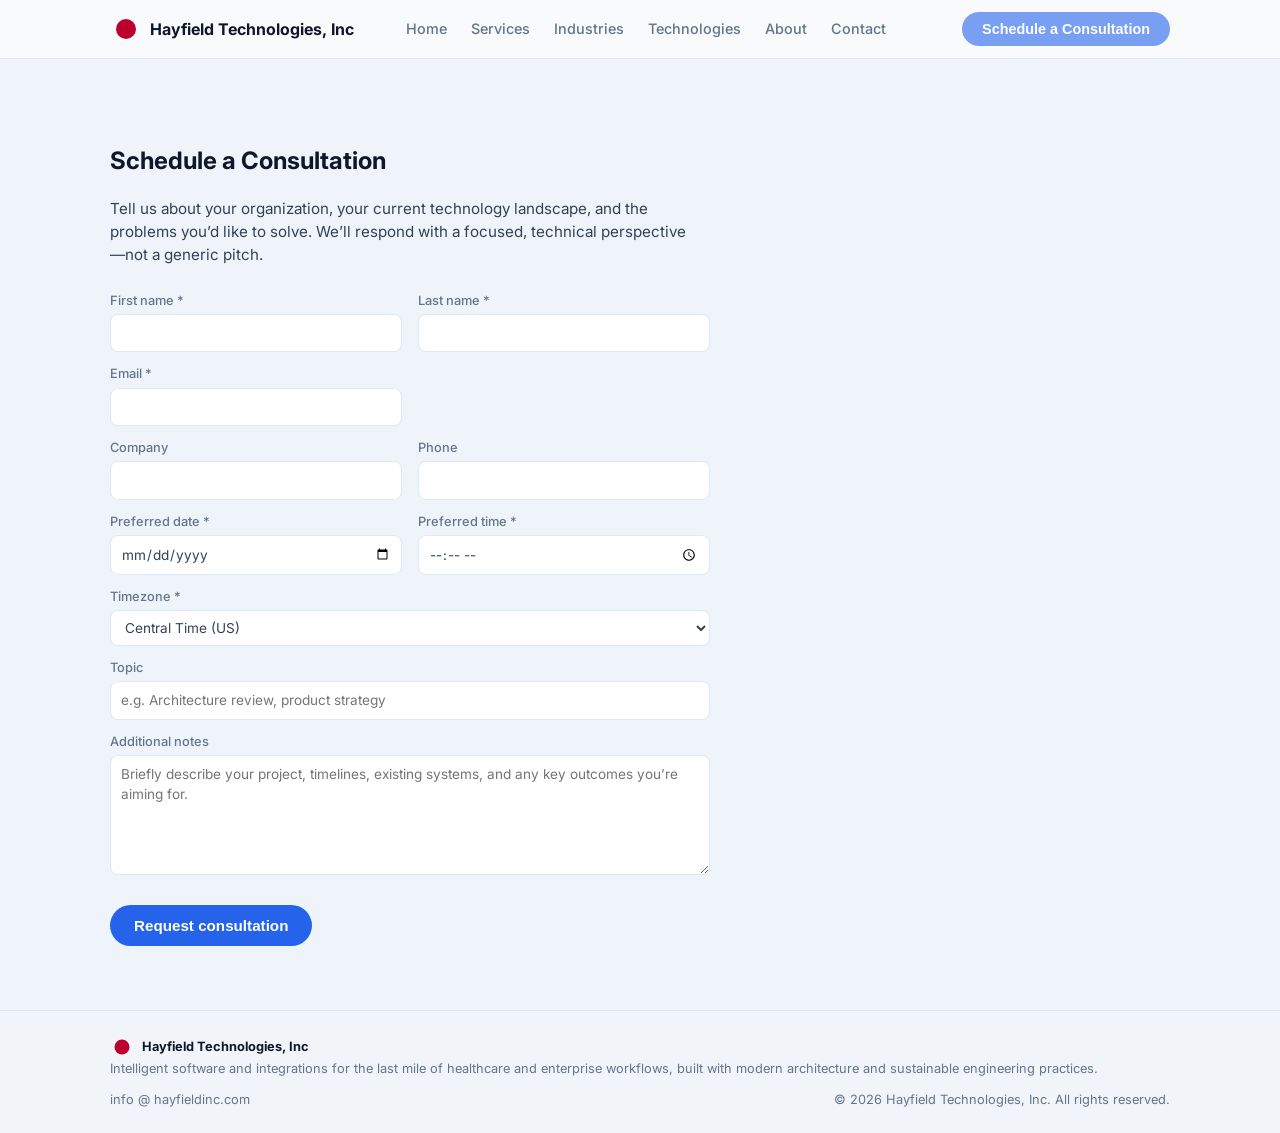
==== appointment.html @ e5c42b2d "Added schedule appointment page" ====
<!DOCTYPE html>
<html lang="en">
<head>
  <meta charset="UTF-8" />
  <meta name="viewport" content="width=device-width, initial-scale=1" />
  <title>Schedule a Consultation — Hayfield Technologies, Inc</title>

  <!-- Inter font -->
  <link
    href="https://fonts.googleapis.com/css2?family=Inter:wght@400;500;600;700;800&display=swap"
    rel="stylesheet"
  />

  <style>
    :root {
      --primary-navy: #0F172A;
      --secondary-blue: #2563EB;
      --accent-cyan: #06B6D4;
      --bg: #F8FAFC;
      --text: #334155;
      --border: #E2E8F0;
    }

    * {
      box-sizing: border-box;
    }

    body {
      margin: 0;
      font-family: "Inter", system-ui, -apple-system, BlinkMacSystemFont,
        "Segoe UI", sans-serif;
      background: var(--bg);
      color: var(--text);
      line-height: 1.5;
      font-weight: 400;
    }

    html {
      scroll-behavior: smooth;
    }

    a {
      color: inherit;
      text-decoration: none;
    }

    /* Layout helpers */
    .container {
      max-width: 1100px;
      margin: 0 auto;
      padding: 0 1.25rem;
    }

    section {
      padding: 4rem 0;
    }

    /* Navbar */
    header {
      position: sticky;
      top: 0;
      z-index: 20;
      background: rgba(248, 250, 252, 0.98);
      backdrop-filter: blur(12px);
      border-bottom: 1px solid var(--border);
    }

    .nav {
      display: flex;
      align-items: center;
      justify-content: space-between;
      padding: 0.75rem 1.25rem;
    }

    .nav-logo {
      display: flex;
      align-items: center;
      justify-content: center;
      gap: 0.5rem;
    }

    .nav-logo svg {
      width: 32px;
      height: 32px;
    }

    .nav-logo-text {
      font-size: 1rem;
      font-weight: 700;
      color: var(--primary-navy);
    }

    .nav-links {
      display: flex;
      gap: 1.5rem;
      font-size: 0.9rem;
      font-weight: 500;
    }

    .nav-links a {
      color: #64748B;
    }

    .nav-links a:hover {
      color: var(--secondary-blue);
    }

    .nav-cta {
      margin-left: 1.5rem;
      padding: 0.55rem 1.25rem;
      border-radius: 999px;
      background: var(--secondary-blue);
      color: #fff;
      font-size: 0.9rem;
      font-weight: 600;
      border: none;
      cursor: not-allowed;
      opacity: 0.6;
    }

    .nav-cta[disabled] {
      pointer-events: none;
    }

    /* Section headings */
    .section-header {
      margin-bottom: 1.5rem;
    }

    .section-title {
      font-size: 1.5rem;
      font-weight: 700;
      color: var(--primary-navy);
    }

    .section-subtitle {
      margin-top: 0.35rem;
      color: var(--text);
      font-size: 0.95rem;
      max-width: 36rem;
      font-weight: 400;
    }

    /* Contact form */
    .form {
      display: grid;
      gap: 0.75rem;
      max-width: 600px;
    }

    @media (min-width: 640px) {
      .form-row-2 {
        grid-template-columns: repeat(2, minmax(0, 1fr));
      }
    }

    label {
      display: block;
      font-size: 0.8rem;
      font-weight: 500;
      color: #64748B;
      margin-bottom: 0.25rem;
    }

    input,
    select,
    textarea {
      width: 100%;
      padding: 0.5rem 0.6rem;
      border-radius: 0.5rem;
      border: 1px solid var(--border);
      font: inherit;
      font-size: 0.85rem;
      color: var(--text);
      background: #ffffff;
    }

    textarea {
      min-height: 120px;
      resize: vertical;
    }

    input:focus,
    select:focus,
    textarea:focus {
      outline: 2px solid var(--accent-cyan);
      outline-offset: 1px;
      border-color: var(--accent-cyan);
    }

    .form-actions {
      margin-top: 0.75rem;
    }

    .btn-form {
      padding: 0.75rem 1.5rem;
      border-radius: 999px;
      background: var(--secondary-blue);
      color: #fff;
      font-weight: 600;
      font-size: 0.95rem;
      border: none;
      cursor: pointer;
    }

    .btn-form:hover {
      background: #1d4ed8;
    }

    .btn-form:disabled {
      opacity: 0.6;
      cursor: not-allowed;
    }

    /* Form messages */
    .form-message {
      margin-top: 0.75rem;
      padding: 0.5rem 0.75rem;
      border-radius: 0.5rem;
      font-size: 0.85rem;
      display: none;
    }
    .form-message.success {
      display: block;
      background: #e6ffed;
      color: #1f6f2e;
      border: 1px solid #b7e4c2;
    }
    .form-message.error {
      display: block;
      background: #ffeef0;
      color: #a31515;
      border: 1px solid #f5c6cb;
    }

    /* Footer */
    footer {
      border-top: 1px solid var(--border);
      padding: 1.5rem 0;
      font-size: 0.8rem;
      color: #64748B;
      background: #F1F5F9;
    }

    .footer-layout {
      display: flex;
      flex-wrap: wrap;
      gap: 0.75rem;
      align-items: center;
      justify-content: space-between;
    }

    .footer-logo {
      display: flex;
      align-items: center;
      gap: 0.5rem;
    }

    .footer-logo svg {
      width: 24px;
      height: 24px;
    }

    .footer-logo-text {
      font-weight: 700;
      color: var(--primary-navy);
    }

    .footer-links {
      display: flex;
      gap: 0.75rem;
    }

    @media (max-width: 640px) {
      .nav-links {
        display: none;
      }
    }
  </style>
   <style>
    :root {
      --primary-navy: #0F172A;
      --secondary-blue: #2563EB;
      --accent-cyan: #06B6D4;
      --bg: #F8FAFC;
      --text: #334155;
      --border: #E2E8F0;
    }

    * {
      box-sizing: border-box;
    }

    body {
      margin: 0;
      font-family: "Inter", system-ui, -apple-system, BlinkMacSystemFont,
        "Segoe UI", sans-serif;
      background: var(--bg);
      color: var(--text);
      line-height: 1.5;
      font-weight: 400; /* Body: Inter 400 */
    }

    html {
      scroll-behavior: smooth;
    }

    a {
      color: inherit;
      text-decoration: none;
    }

    /* Layout helpers */
    .container {
      max-width: 1100px;
      margin: 0 auto;
      padding: 0 1.25rem;
    }

    section {
      padding: 4rem 0;
    }

    /* Navbar */
    header {
      position: sticky;
      top: 0;
      z-index: 20;
      background: rgba(248, 250, 252, 0.98);
      backdrop-filter: blur(12px);
      border-bottom: 1px solid var(--border);
    }

    .nav {
      display: flex;
      align-items: center;
      justify-content: space-between;
      padding: 0.75rem 1.25rem;
    }

    .nav-logo {
      display: flex;
      align-items: center;
      justify-content: center;
      gap: 0.5rem;
    }

    .nav-logo svg {
      width: 32px;
      height: 32px;
    }

    .nav-logo-text {
      font-size: 1rem;
      font-weight: 700; /* Heading weight */
      color: var(--primary-navy);
    }

    .nav-links {
      display: flex;
      gap: 1.5rem;
      font-size: 0.9rem;
      font-weight: 500; /* Body: Inter 500 for nav */
    }

    .nav-links a {
      color: #64748B;
    }

    .nav-links a:hover {
      color: var(--secondary-blue);
    }

    .nav-cta {
      margin-left: 1.5rem;
      padding: 0.55rem 1.25rem;
      border-radius: 999px;
      background: var(--secondary-blue);
      color: #fff;
      font-size: 0.9rem;
      font-weight: 600; /* Buttons: Inter 600 */
      border: none;
      cursor: not-allowed;
      opacity: 0.6;
    }

    .nav-cta[disabled] {
      pointer-events: none;
    }

    /* Hero */
    .hero {
      padding: 4.5rem 0 3.5rem;
      background: radial-gradient(circle at top left, #E0F2FE 0, #F8FAFC 40%);
    }

    .hero-layout {
      display: grid;
      gap: 2.5rem;
    }

    @media (min-width: 768px) {
      .hero-layout {
        grid-template-columns: minmax(0, 2fr) minmax(0, 1.5fr);
        align-items: center;
      }
    }

    .hero-title {
      font-size: clamp(2rem, 3vw + 1rem, 2.75rem);
      font-weight: 800; /* Heading: Inter 800 */
      letter-spacing: -0.03em;
      color: var(--primary-navy);
    }

    .hero-subtitle {
      margin-top: 1rem;
      color: var(--text);
      max-width: 32rem;
      font-size: 1rem;
      font-weight: 400; /* Body: Inter 400 */
    }

    .hero-actions {
      margin-top: 1.75rem;
      display: flex;
      flex-wrap: wrap;
      gap: 0.75rem;
    }

    .btn-primary,
    .btn-secondary {
      padding: 0.75rem 1.5rem;
      border-radius: 999px;
      font-weight: 600; /* Buttons: Inter 600 */
      font-size: 0.95rem;
      cursor: not-allowed;
      opacity: 0.6;
    }

    .btn-primary {
      background: var(--secondary-blue);
      color: #fff;
      border: none;
    }

    .btn-secondary {
      background: #fff;
      color: var(--primary-navy);
      border: 1px solid var(--border);
    }

    .btn-primary[disabled],
    .btn-secondary[disabled] {
      pointer-events: none;
    }

    .hero-illustration {
      border-radius: 1.5rem;
      background: #ffffff;
      border: 1px solid var(--border);
      padding: 1.5rem;
      box-shadow: 0 18px 40px rgba(15, 23, 42, 0.08);
      font-size: 0.85rem;
      font-weight: 400;
      color: var(--text);
    }

    .hero-illustration-title {
      font-weight: 700; /* Heading for panel */
      margin-bottom: 0.75rem;
      color: var(--primary-navy);
    }

    .pill-row {
      display: flex;
      flex-wrap: wrap;
      gap: 0.5rem;
      margin-top: 0.75rem;
    }

    .pill {
      padding: 0.35rem 0.75rem;
      border-radius: 999px;
      background: #E2E8F0;
      font-size: 0.75rem;
      color: var(--primary-navy);
      font-weight: 500;
    }

    /* Section headings */
    .section-header {
      margin-bottom: 1.5rem;
    }

    .section-title {
      font-size: 1.5rem;
      font-weight: 700; /* Inter 700 for section headings */
      color: var(--primary-navy);
    }

    .section-subtitle {
      margin-top: 0.35rem;
      color: var(--text);
      font-size: 0.95rem;
      max-width: 36rem;
      font-weight: 400;
    }

    /* Grids */
    .grid {
      display: grid;
      gap: 1rem;
    }

    @media (min-width: 640px) {
      .grid-2 {
        grid-template-columns: repeat(2, minmax(0, 1fr));
      }
    }

    @media (min-width: 1024px) {
      .grid-3 {
        grid-template-columns: repeat(3, minmax(0, 1fr));
      }
      .grid-4 {
        grid-template-columns: repeat(4, minmax(0, 1fr));
      }
    }

    /* Cards */
    .card {
      background: #ffffff;
      border-radius: 1rem;
      border: 1px solid var(--border);
      padding: 1rem;
      font-size: 0.9rem;
      color: var(--text);
      font-weight: 400;
    }

    .card-title {
      font-weight: 600; /* Slightly bolder for card titles */
      margin-bottom: 0.35rem;
      color: var(--primary-navy);
    }

    .card-meta {
      margin-top: 0.35rem;
      font-size: 0.8rem;
      color: #64748B;
      font-weight: 400;
    }

    /* Badges */
    .badge-row {
      display: flex;
      flex-wrap: wrap;
      gap: 0.4rem;
      font-size: 0.75rem;
      margin-top: 0.75rem;
    }

    .badge {
      padding: 0.25rem 0.6rem;
      border-radius: 999px;
      background: #DBEAFE;
      color: var(--primary-navy);
      font-weight: 500;
    }

    /* Process timeline */
    .timeline {
      display: grid;
      gap: 1rem;
    }

    @media (min-width: 768px) {
      .timeline {
        grid-template-columns: repeat(4, minmax(0, 1fr));
      }
    }

    .timeline-step {
      text-align: left;
    }

    .timeline-step-number {
      font-size: 0.75rem;
      font-weight: 600;
      color: var(--accent-cyan);
      text-transform: uppercase;
      letter-spacing: 0.08em;
    }

    .timeline-step-title {
      font-weight: 600;
      margin-top: 0.25rem;
      margin-bottom: 0.25rem;
      color: var(--primary-navy);
    }

    /* Contact form */
    .form {
      display: grid;
      gap: 0.75rem;
      max-width: 600px;
    }

    @media (min-width: 640px) {
      .form-row-2 {
        grid-template-columns: repeat(2, minmax(0, 1fr));
      }
    }

    label {
      display: block;
      font-size: 0.8rem;
      font-weight: 500;
      color: #64748B;
      margin-bottom: 0.25rem;
    }

    input,
    textarea {
      width: 100%;
      padding: 0.5rem 0.6rem;
      border-radius: 0.5rem;
      border: 1px solid var(--border);
      font: inherit;
      font-size: 0.85rem;
      color: var(--text);
      background: #ffffff;
    }

    textarea {
      min-height: 120px;
      resize: vertical;
    }

    input:focus,
    textarea:focus {
      outline: 2px solid var(--accent-cyan);
      outline-offset: 1px;
      border-color: var(--accent-cyan);
    }

    .form-actions {
      margin-top: 0.75rem;
    }

    .btn-form {
      padding: 0.75rem 1.5rem;
      border-radius: 999px;
      background: var(--secondary-blue);
      color: #fff;
      font-weight: 600; /* Buttons: Inter 600 */
      font-size: 0.95rem;
      border: none;
       cursor: pointer;
      opacity: 1; 
    }

    .btn-form[disabled] {
      pointer-events: none;
    }
 /* Form messages */
    .form-message {
      margin-top: 0.75rem;
      padding: 0.5rem 0.75rem;
      border-radius: 0.5rem;
      font-size: 0.85rem;
      display: none;
    }
    .form-message.success {
      display: block;
      background: #e6ffed;
      color: #1f6f2e;
      border: 1px solid #b7e4c2;
    }
    .form-message.error {
      display: block;
      background: #ffeef0;
      color: #a31515;
      border: 1px solid #f5c6cb;
    }
    /* Footer */
    footer {
      border-top: 1px solid var(--border);
      padding: 1.5rem 0;
      font-size: 0.8rem;
      color: #64748B;
      background: #F1F5F9;
    }

    .footer-layout {
      display: flex;
      flex-wrap: wrap;
      gap: 0.75rem;
      align-items: center;
      justify-content: space-between;
    }

    .footer-logo {
      display: flex;
      align-items: center;
      gap: 0.5rem;
    }

    .footer-logo svg {
      width: 24px;
      height: 24px;
    }

    .footer-logo-text {
      font-weight: 700;
      color: var(--primary-navy);
    }

    .footer-links {
      display: flex;
      gap: 0.75rem;
    }

    @media (max-width: 640px) {
      .nav-links {
        display: none;
      }
    }
  </style>
</head>
<body>
  <!-- Navbar -->
  <header>
    <div class="container nav" aria-label="Main">
      <div class="nav-logo" aria-label="Company logo">
        <svg
          xmlns="http://www.w3.org/2000/svg"
          width="32"
          height="32"
          viewBox="0 0 32 32"
          role="img"
          aria-hidden="true"
        >
          <circle cx="16" cy="16" r="10" fill="#bc002d" />
        </svg>
        <span class="nav-logo-text">Hayfield Technologies, Inc</span>
      </div>
      <nav class="nav-links" aria-label="Primary navigation">
        <a href="/#home">Home</a>
        <a href="/#services">Services</a>
        <a href="/#industries">Industries</a>
        <a href="/#technologies">Technologies</a>
        <a href="/#about">About</a>
        <a href="/contact.html">Contact</a>
      </nav>
      <button class="nav-cta" type="button" disabled>
        Schedule a Consultation
      </button>
    </div>
  </header>

  <main>
    <!-- Consultation scheduling form -->
    <section id="contact" style="background: #EFF4FB; min-height: calc(100vh - 140px);">
      <div class="container">
        <div class="section-header">
          <h2 class="section-title">Schedule a Consultation</h2>
          <p class="section-subtitle">
            Tell us about your organization, your current technology landscape, and the problems you’d like to solve. We’ll respond with a focused, technical perspective—not a generic pitch.
          </p>
        </div>

        <form id="consultationForm" class="form" aria-label="Consultation scheduling form">
          <div class="grid form-row-2">
            <div>
              <label for="firstname">First name *</label>
              <input id="firstname" type="text" name="name" required />
            </div>
             <div>
              <label for="lastname">Last name *</label>
              <input id="lastname" type="text" name="name" required />
            </div>
            </div>
            <div class="grid form-row-2">
            <div>
              <label for="email">Email *</label>
              <input id="email" type="email" name="email" required />
            </div>
          </div>

          <div class="grid form-row-2">
            <div>
              <label for="company">Company</label>
              <input id="company" type="text" name="company" />
            </div>
            <div>
              <label for="phone">Phone</label>
              <input id="phone" type="tel" name="phone" />
            </div>
          </div>

          <div class="grid form-row-2">
            <div>
              <label for="preferred_date">Preferred date *</label>
              <input id="preferred_date" type="date" name="preferred_date" required />
            </div>
            <div>
              <label for="preferred_time">Preferred time *</label>
              <input id="preferred_time" type="time" name="preferred_time" required />
            </div>
          </div>

          <div>
            <label for="timezone">Timezone *</label>
            <select id="timezone" name="timezone" required>
              <option value="America/Chicago">Central Time (US)</option>
              <option value="America/New_York">Eastern Time (US)</option>
              <option value="America/Denver">Mountain Time (US)</option>
              <option value="America/Los_Angeles">Pacific Time (US)</option>
              <option value="UTC">UTC</option>
            </select>
          </div>

          <div>
            <label for="topic">Topic</label>
            <input id="topic" type="text" name="topic" placeholder="e.g. Architecture review, product strategy" />
          </div>

          <div>
            <label for="notes">Additional notes</label>
            <textarea
              id="notes"
              name="notes"
              placeholder="Briefly describe your project, timelines, existing systems, and any key outcomes you’re aiming for."
            ></textarea>
          </div>

          <div class="form-actions">
            <button id="submit-btn" class="btn-form" type="submit">
              Request consultation
            </button>
          </div>

          <div id="form-message" class="form-message"></div>
        </form>
      </div>
    </section>
  </main>

  <!-- Footer -->
  <footer>
    <div class="container footer-layout">
      <div>
        <div class="footer-logo">
          <svg
            xmlns="http://www.w3.org/2000/svg"
            width="24"
            height="24"
            viewBox="0 0 32 32"
            role="img"
            aria-hidden="true"
          >
            <circle cx="16" cy="16" r="10" fill="#bc002d" />
          </svg>
          <span class="footer-logo-text">Hayfield Technologies, Inc</span>
        </div>
        <div>
          Intelligent software and integrations for the last mile of healthcare and enterprise workflows, built with modern architecture and sustainable engineering practices.
        </div>
      </div>
      <div class="footer-links" aria-label="Social links">
        <a href="#">info @ hayfieldinc.com</a>
      </div>
      <div>© <span id="year"></span> Hayfield Technologies, Inc. All rights reserved.</div>
    </div>
  </footer>

  <script>
    // Simple copyright year
    document.getElementById("year").textContent = new Date().getFullYear();

    // Consultation form API integration
    (function () {
      const API_URL = "https://delicate-thunder-926e.sysb2b.workers.dev/api/consultations";

      const form = document.getElementById("consultationForm");
      const submitBtn = document.getElementById("submit-btn");
      const messageEl = document.getElementById("form-message");

      form.addEventListener("submit", async (event) => {
        event.preventDefault();

        submitBtn.disabled = true;
        messageEl.className = "form-message";
        messageEl.textContent = "";

        const data = {
          name: form.name.value.trim(),
          email: form.email.value.trim(),
          company: form.company.value.trim() || undefined,
          phone: form.phone.value.trim() || undefined,
          preferred_date: form.preferred_date.value,
          preferred_time: form.preferred_time.value,
          timezone: form.timezone.value,
          topic: form.topic.value.trim() || undefined,
          notes: form.notes.value.trim() || undefined,
        };

        try {
          const res = await fetch(API_URL, {
            method: "POST",
            headers: { "Content-Type": "application/json" },
            body: JSON.stringify(data),
          });

          const body = await res.json().catch(() => ({}));

          if (!res.ok) {
            throw new Error(body.error || "Failed to send request");
          }

          messageEl.className = "form-message success";
          messageEl.textContent =
            "Your consultation request has been submitted. We’ll contact you shortly.";
          form.reset();
        } catch (err) {
          messageEl.className = "form-message error";
          messageEl.textContent =
            err instanceof Error
              ? err.message
              : "Something went wrong. Please try again.";
        } finally {
          submitBtn.disabled = false;
        }
      });
    })();
  </script>
</body>
</html>
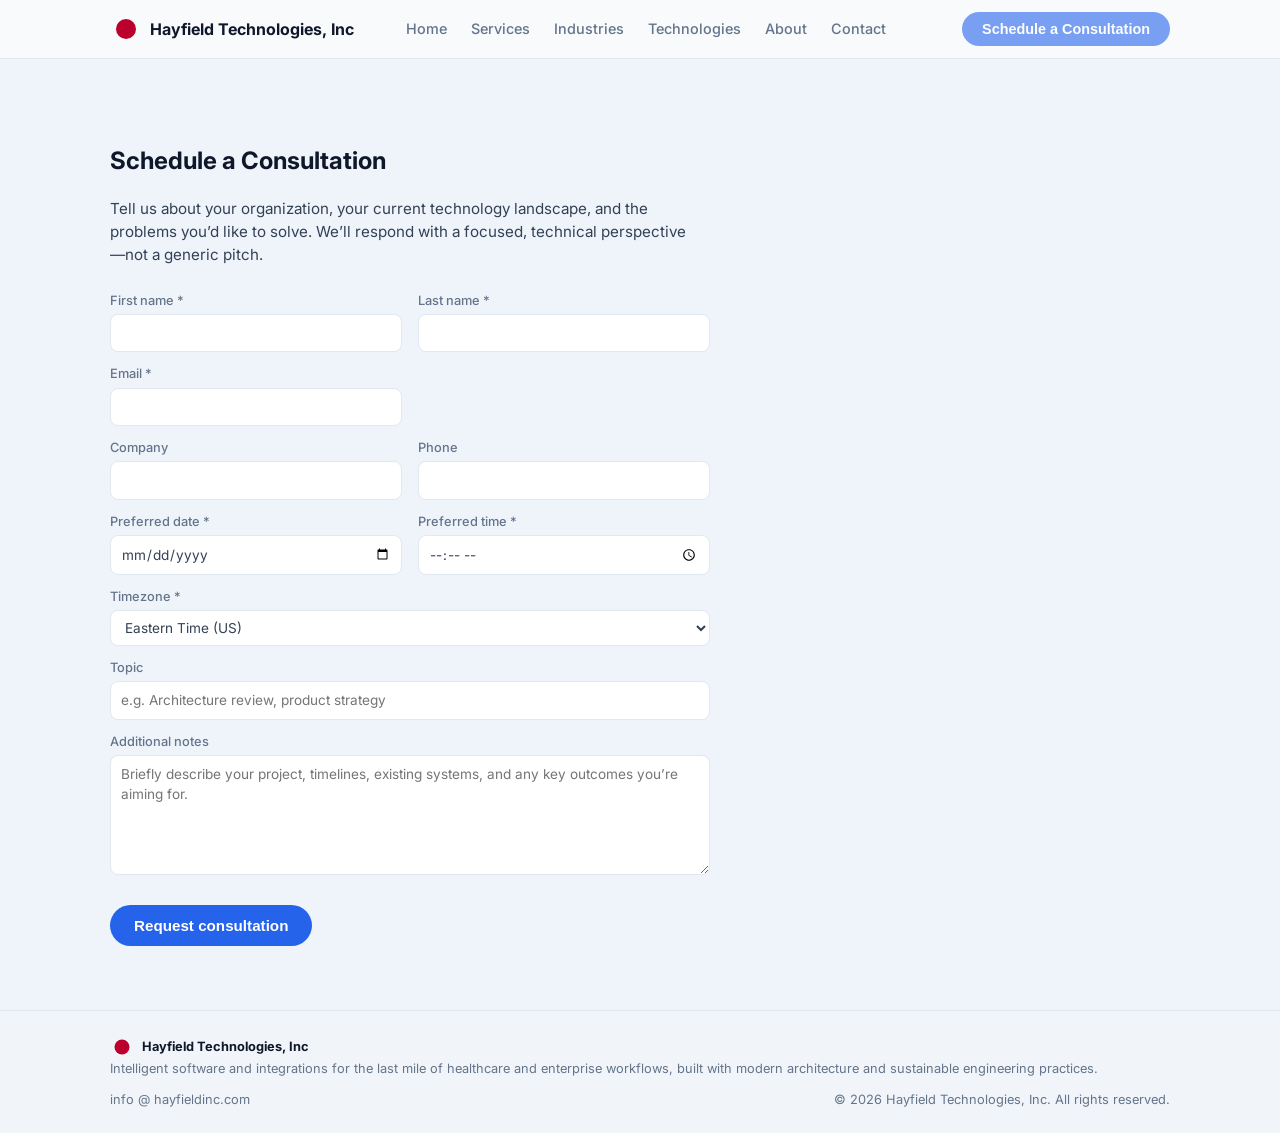
==== commit 410090a8: "4 modified  schedule appointment page" ====
--- a/appointment.html
+++ b/appointment.html
@@ -747,12 +747,12 @@
         <span class="nav-logo-text">Hayfield Technologies, Inc</span>
       </div>
       <nav class="nav-links" aria-label="Primary navigation">
-        <a href="/#home">Home</a>
-        <a href="/#services">Services</a>
-        <a href="/#industries">Industries</a>
-        <a href="/#technologies">Technologies</a>
-        <a href="/#about">About</a>
-        <a href="/contact.html">Contact</a>
+        <a href="https://www.hayfieldinc.com/#home">Home</a>
+        <a href="https://www.hayfieldinc.com/#services">Services</a>
+        <a href="https://www.hayfieldinc.com/#industries">Industries</a>
+        <a href="https://www.hayfieldinc.com/#technologies">Technologies</a>
+        <a href="https://www.hayfieldinc.com/#about">About</a>
+        <a href="https://www.hayfieldinc.com/#contact">Contact</a>
       </nav>
       <button class="nav-cta" type="button" disabled>
         Schedule a Consultation
@@ -775,17 +775,17 @@
           <div class="grid form-row-2">
             <div>
               <label for="firstname">First name *</label>
-              <input id="firstname" type="text" name="name" required />
+              <input id="firstname" type="text" name="firstname" required  minlength="2" maxlength="20"/>
             </div>
              <div>
               <label for="lastname">Last name *</label>
-              <input id="lastname" type="text" name="name" required />
+              <input id="lastname" type="text" name="lastname" required   minlength="2" maxlength="20" />
             </div>
             </div>
             <div class="grid form-row-2">
             <div>
               <label for="email">Email *</label>
-              <input id="email" type="email" name="email" required />
+              <input id="email" type="email" name="email" required   maxlength="50"/>
             </div>
           </div>
 
@@ -804,27 +804,30 @@
             <div>
               <label for="preferred_date">Preferred date *</label>
               <input id="preferred_date" type="date" name="preferred_date" required />
+              
             </div>
             <div>
               <label for="preferred_time">Preferred time *</label>
-              <input id="preferred_time" type="time" name="preferred_time" required />
+              <input id="preferred_time" type="time" name="preferred_time"  min="09:00"   max="17:00"   step="1800" required />
+             
             </div>
           </div>
 
           <div>
             <label for="timezone">Timezone *</label>
             <select id="timezone" name="timezone" required>
+          
+              <option value="America/New_York">Eastern Time (US)</option>
               <option value="America/Chicago">Central Time (US)</option>
-              <option value="America/New_York">Eastern Time (US)</option>
               <option value="America/Denver">Mountain Time (US)</option>
               <option value="America/Los_Angeles">Pacific Time (US)</option>
-              <option value="UTC">UTC</option>
+             
             </select>
           </div>
 
           <div>
             <label for="topic">Topic</label>
-            <input id="topic" type="text" name="topic" placeholder="e.g. Architecture review, product strategy" />
+            <input id="topic" type="text" name="topic" placeholder="e.g. Architecture review, product strategy"   minlength="5" maxlength="20"/>
           </div>
 
           <div>
@@ -832,7 +835,7 @@
             <textarea
               id="notes"
               name="notes"
-              placeholder="Briefly describe your project, timelines, existing systems, and any key outcomes you’re aiming for."
+              placeholder="Briefly describe your project, timelines, existing systems, and any key outcomes you’re aiming for."   minlength="5" maxlength="400"
             ></textarea>
           </div>
 
@@ -877,6 +880,17 @@
   </footer>
 
   <script>
+      const dateInput = document.getElementById("preferred_date");
+       const tomorrow = new Date();
+  tomorrow.setDate(tomorrow.getDate() + 1);
+     function formatLocalDate(date) {
+    const year = date.getFullYear();
+    const month = String(date.getMonth() + 1).padStart(2, "0");
+    const day = String(date.getDate()).padStart(2, "0");
+
+    return `${year}-${month}-${day}`;
+  }
+  dateInput.min = formatLocalDate(tomorrow);
     // Simple copyright year
     document.getElementById("year").textContent = new Date().getFullYear();
 
@@ -896,7 +910,8 @@
         messageEl.textContent = "";
 
         const data = {
-          name: form.name.value.trim(),
+          firstname: form.firstname.value.trim(),
+           lastname: form.lastname.value.trim(),
           email: form.email.value.trim(),
           company: form.company.value.trim() || undefined,
           phone: form.phone.value.trim() || undefined,
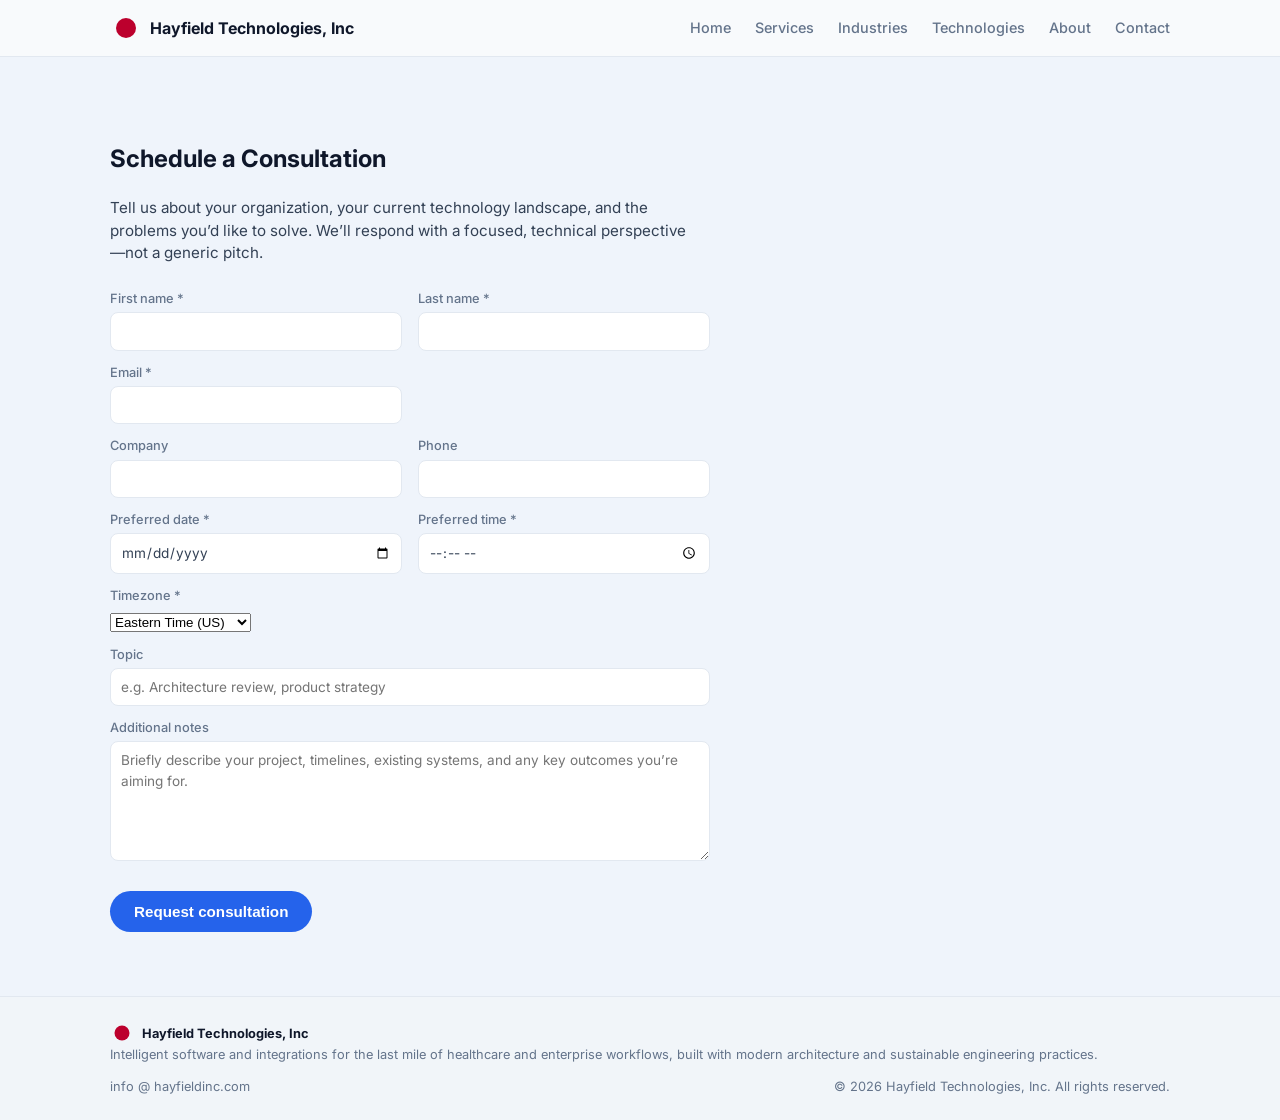
==== commit 5d2fefbd: "styling updates" ====
--- a/appointment.html
+++ b/appointment.html
@@ -11,723 +11,7 @@
     rel="stylesheet"
   />
 
-  <style>
-    :root {
-      --primary-navy: #0F172A;
-      --secondary-blue: #2563EB;
-      --accent-cyan: #06B6D4;
-      --bg: #F8FAFC;
-      --text: #334155;
-      --border: #E2E8F0;
-    }
-
-    * {
-      box-sizing: border-box;
-    }
-
-    body {
-      margin: 0;
-      font-family: "Inter", system-ui, -apple-system, BlinkMacSystemFont,
-        "Segoe UI", sans-serif;
-      background: var(--bg);
-      color: var(--text);
-      line-height: 1.5;
-      font-weight: 400;
-    }
-
-    html {
-      scroll-behavior: smooth;
-    }
-
-    a {
-      color: inherit;
-      text-decoration: none;
-    }
-
-    /* Layout helpers */
-    .container {
-      max-width: 1100px;
-      margin: 0 auto;
-      padding: 0 1.25rem;
-    }
-
-    section {
-      padding: 4rem 0;
-    }
-
-    /* Navbar */
-    header {
-      position: sticky;
-      top: 0;
-      z-index: 20;
-      background: rgba(248, 250, 252, 0.98);
-      backdrop-filter: blur(12px);
-      border-bottom: 1px solid var(--border);
-    }
-
-    .nav {
-      display: flex;
-      align-items: center;
-      justify-content: space-between;
-      padding: 0.75rem 1.25rem;
-    }
-
-    .nav-logo {
-      display: flex;
-      align-items: center;
-      justify-content: center;
-      gap: 0.5rem;
-    }
-
-    .nav-logo svg {
-      width: 32px;
-      height: 32px;
-    }
-
-    .nav-logo-text {
-      font-size: 1rem;
-      font-weight: 700;
-      color: var(--primary-navy);
-    }
-
-    .nav-links {
-      display: flex;
-      gap: 1.5rem;
-      font-size: 0.9rem;
-      font-weight: 500;
-    }
-
-    .nav-links a {
-      color: #64748B;
-    }
-
-    .nav-links a:hover {
-      color: var(--secondary-blue);
-    }
-
-    .nav-cta {
-      margin-left: 1.5rem;
-      padding: 0.55rem 1.25rem;
-      border-radius: 999px;
-      background: var(--secondary-blue);
-      color: #fff;
-      font-size: 0.9rem;
-      font-weight: 600;
-      border: none;
-      cursor: not-allowed;
-      opacity: 0.6;
-    }
-
-    .nav-cta[disabled] {
-      pointer-events: none;
-    }
-
-    /* Section headings */
-    .section-header {
-      margin-bottom: 1.5rem;
-    }
-
-    .section-title {
-      font-size: 1.5rem;
-      font-weight: 700;
-      color: var(--primary-navy);
-    }
-
-    .section-subtitle {
-      margin-top: 0.35rem;
-      color: var(--text);
-      font-size: 0.95rem;
-      max-width: 36rem;
-      font-weight: 400;
-    }
-
-    /* Contact form */
-    .form {
-      display: grid;
-      gap: 0.75rem;
-      max-width: 600px;
-    }
-
-    @media (min-width: 640px) {
-      .form-row-2 {
-        grid-template-columns: repeat(2, minmax(0, 1fr));
-      }
-    }
-
-    label {
-      display: block;
-      font-size: 0.8rem;
-      font-weight: 500;
-      color: #64748B;
-      margin-bottom: 0.25rem;
-    }
-
-    input,
-    select,
-    textarea {
-      width: 100%;
-      padding: 0.5rem 0.6rem;
-      border-radius: 0.5rem;
-      border: 1px solid var(--border);
-      font: inherit;
-      font-size: 0.85rem;
-      color: var(--text);
-      background: #ffffff;
-    }
-
-    textarea {
-      min-height: 120px;
-      resize: vertical;
-    }
-
-    input:focus,
-    select:focus,
-    textarea:focus {
-      outline: 2px solid var(--accent-cyan);
-      outline-offset: 1px;
-      border-color: var(--accent-cyan);
-    }
-
-    .form-actions {
-      margin-top: 0.75rem;
-    }
-
-    .btn-form {
-      padding: 0.75rem 1.5rem;
-      border-radius: 999px;
-      background: var(--secondary-blue);
-      color: #fff;
-      font-weight: 600;
-      font-size: 0.95rem;
-      border: none;
-      cursor: pointer;
-    }
-
-    .btn-form:hover {
-      background: #1d4ed8;
-    }
-
-    .btn-form:disabled {
-      opacity: 0.6;
-      cursor: not-allowed;
-    }
-
-    /* Form messages */
-    .form-message {
-      margin-top: 0.75rem;
-      padding: 0.5rem 0.75rem;
-      border-radius: 0.5rem;
-      font-size: 0.85rem;
-      display: none;
-    }
-    .form-message.success {
-      display: block;
-      background: #e6ffed;
-      color: #1f6f2e;
-      border: 1px solid #b7e4c2;
-    }
-    .form-message.error {
-      display: block;
-      background: #ffeef0;
-      color: #a31515;
-      border: 1px solid #f5c6cb;
-    }
-
-    /* Footer */
-    footer {
-      border-top: 1px solid var(--border);
-      padding: 1.5rem 0;
-      font-size: 0.8rem;
-      color: #64748B;
-      background: #F1F5F9;
-    }
-
-    .footer-layout {
-      display: flex;
-      flex-wrap: wrap;
-      gap: 0.75rem;
-      align-items: center;
-      justify-content: space-between;
-    }
-
-    .footer-logo {
-      display: flex;
-      align-items: center;
-      gap: 0.5rem;
-    }
-
-    .footer-logo svg {
-      width: 24px;
-      height: 24px;
-    }
-
-    .footer-logo-text {
-      font-weight: 700;
-      color: var(--primary-navy);
-    }
-
-    .footer-links {
-      display: flex;
-      gap: 0.75rem;
-    }
-
-    @media (max-width: 640px) {
-      .nav-links {
-        display: none;
-      }
-    }
-  </style>
-   <style>
-    :root {
-      --primary-navy: #0F172A;
-      --secondary-blue: #2563EB;
-      --accent-cyan: #06B6D4;
-      --bg: #F8FAFC;
-      --text: #334155;
-      --border: #E2E8F0;
-    }
-
-    * {
-      box-sizing: border-box;
-    }
-
-    body {
-      margin: 0;
-      font-family: "Inter", system-ui, -apple-system, BlinkMacSystemFont,
-        "Segoe UI", sans-serif;
-      background: var(--bg);
-      color: var(--text);
-      line-height: 1.5;
-      font-weight: 400; /* Body: Inter 400 */
-    }
-
-    html {
-      scroll-behavior: smooth;
-    }
-
-    a {
-      color: inherit;
-      text-decoration: none;
-    }
-
-    /* Layout helpers */
-    .container {
-      max-width: 1100px;
-      margin: 0 auto;
-      padding: 0 1.25rem;
-    }
-
-    section {
-      padding: 4rem 0;
-    }
-
-    /* Navbar */
-    header {
-      position: sticky;
-      top: 0;
-      z-index: 20;
-      background: rgba(248, 250, 252, 0.98);
-      backdrop-filter: blur(12px);
-      border-bottom: 1px solid var(--border);
-    }
-
-    .nav {
-      display: flex;
-      align-items: center;
-      justify-content: space-between;
-      padding: 0.75rem 1.25rem;
-    }
-
-    .nav-logo {
-      display: flex;
-      align-items: center;
-      justify-content: center;
-      gap: 0.5rem;
-    }
-
-    .nav-logo svg {
-      width: 32px;
-      height: 32px;
-    }
-
-    .nav-logo-text {
-      font-size: 1rem;
-      font-weight: 700; /* Heading weight */
-      color: var(--primary-navy);
-    }
-
-    .nav-links {
-      display: flex;
-      gap: 1.5rem;
-      font-size: 0.9rem;
-      font-weight: 500; /* Body: Inter 500 for nav */
-    }
-
-    .nav-links a {
-      color: #64748B;
-    }
-
-    .nav-links a:hover {
-      color: var(--secondary-blue);
-    }
-
-    .nav-cta {
-      margin-left: 1.5rem;
-      padding: 0.55rem 1.25rem;
-      border-radius: 999px;
-      background: var(--secondary-blue);
-      color: #fff;
-      font-size: 0.9rem;
-      font-weight: 600; /* Buttons: Inter 600 */
-      border: none;
-      cursor: not-allowed;
-      opacity: 0.6;
-    }
-
-    .nav-cta[disabled] {
-      pointer-events: none;
-    }
-
-    /* Hero */
-    .hero {
-      padding: 4.5rem 0 3.5rem;
-      background: radial-gradient(circle at top left, #E0F2FE 0, #F8FAFC 40%);
-    }
-
-    .hero-layout {
-      display: grid;
-      gap: 2.5rem;
-    }
-
-    @media (min-width: 768px) {
-      .hero-layout {
-        grid-template-columns: minmax(0, 2fr) minmax(0, 1.5fr);
-        align-items: center;
-      }
-    }
-
-    .hero-title {
-      font-size: clamp(2rem, 3vw + 1rem, 2.75rem);
-      font-weight: 800; /* Heading: Inter 800 */
-      letter-spacing: -0.03em;
-      color: var(--primary-navy);
-    }
-
-    .hero-subtitle {
-      margin-top: 1rem;
-      color: var(--text);
-      max-width: 32rem;
-      font-size: 1rem;
-      font-weight: 400; /* Body: Inter 400 */
-    }
-
-    .hero-actions {
-      margin-top: 1.75rem;
-      display: flex;
-      flex-wrap: wrap;
-      gap: 0.75rem;
-    }
-
-    .btn-primary,
-    .btn-secondary {
-      padding: 0.75rem 1.5rem;
-      border-radius: 999px;
-      font-weight: 600; /* Buttons: Inter 600 */
-      font-size: 0.95rem;
-      cursor: not-allowed;
-      opacity: 0.6;
-    }
-
-    .btn-primary {
-      background: var(--secondary-blue);
-      color: #fff;
-      border: none;
-    }
-
-    .btn-secondary {
-      background: #fff;
-      color: var(--primary-navy);
-      border: 1px solid var(--border);
-    }
-
-    .btn-primary[disabled],
-    .btn-secondary[disabled] {
-      pointer-events: none;
-    }
-
-    .hero-illustration {
-      border-radius: 1.5rem;
-      background: #ffffff;
-      border: 1px solid var(--border);
-      padding: 1.5rem;
-      box-shadow: 0 18px 40px rgba(15, 23, 42, 0.08);
-      font-size: 0.85rem;
-      font-weight: 400;
-      color: var(--text);
-    }
-
-    .hero-illustration-title {
-      font-weight: 700; /* Heading for panel */
-      margin-bottom: 0.75rem;
-      color: var(--primary-navy);
-    }
-
-    .pill-row {
-      display: flex;
-      flex-wrap: wrap;
-      gap: 0.5rem;
-      margin-top: 0.75rem;
-    }
-
-    .pill {
-      padding: 0.35rem 0.75rem;
-      border-radius: 999px;
-      background: #E2E8F0;
-      font-size: 0.75rem;
-      color: var(--primary-navy);
-      font-weight: 500;
-    }
-
-    /* Section headings */
-    .section-header {
-      margin-bottom: 1.5rem;
-    }
-
-    .section-title {
-      font-size: 1.5rem;
-      font-weight: 700; /* Inter 700 for section headings */
-      color: var(--primary-navy);
-    }
-
-    .section-subtitle {
-      margin-top: 0.35rem;
-      color: var(--text);
-      font-size: 0.95rem;
-      max-width: 36rem;
-      font-weight: 400;
-    }
-
-    /* Grids */
-    .grid {
-      display: grid;
-      gap: 1rem;
-    }
-
-    @media (min-width: 640px) {
-      .grid-2 {
-        grid-template-columns: repeat(2, minmax(0, 1fr));
-      }
-    }
-
-    @media (min-width: 1024px) {
-      .grid-3 {
-        grid-template-columns: repeat(3, minmax(0, 1fr));
-      }
-      .grid-4 {
-        grid-template-columns: repeat(4, minmax(0, 1fr));
-      }
-    }
-
-    /* Cards */
-    .card {
-      background: #ffffff;
-      border-radius: 1rem;
-      border: 1px solid var(--border);
-      padding: 1rem;
-      font-size: 0.9rem;
-      color: var(--text);
-      font-weight: 400;
-    }
-
-    .card-title {
-      font-weight: 600; /* Slightly bolder for card titles */
-      margin-bottom: 0.35rem;
-      color: var(--primary-navy);
-    }
-
-    .card-meta {
-      margin-top: 0.35rem;
-      font-size: 0.8rem;
-      color: #64748B;
-      font-weight: 400;
-    }
-
-    /* Badges */
-    .badge-row {
-      display: flex;
-      flex-wrap: wrap;
-      gap: 0.4rem;
-      font-size: 0.75rem;
-      margin-top: 0.75rem;
-    }
-
-    .badge {
-      padding: 0.25rem 0.6rem;
-      border-radius: 999px;
-      background: #DBEAFE;
-      color: var(--primary-navy);
-      font-weight: 500;
-    }
-
-    /* Process timeline */
-    .timeline {
-      display: grid;
-      gap: 1rem;
-    }
-
-    @media (min-width: 768px) {
-      .timeline {
-        grid-template-columns: repeat(4, minmax(0, 1fr));
-      }
-    }
-
-    .timeline-step {
-      text-align: left;
-    }
-
-    .timeline-step-number {
-      font-size: 0.75rem;
-      font-weight: 600;
-      color: var(--accent-cyan);
-      text-transform: uppercase;
-      letter-spacing: 0.08em;
-    }
-
-    .timeline-step-title {
-      font-weight: 600;
-      margin-top: 0.25rem;
-      margin-bottom: 0.25rem;
-      color: var(--primary-navy);
-    }
-
-    /* Contact form */
-    .form {
-      display: grid;
-      gap: 0.75rem;
-      max-width: 600px;
-    }
-
-    @media (min-width: 640px) {
-      .form-row-2 {
-        grid-template-columns: repeat(2, minmax(0, 1fr));
-      }
-    }
-
-    label {
-      display: block;
-      font-size: 0.8rem;
-      font-weight: 500;
-      color: #64748B;
-      margin-bottom: 0.25rem;
-    }
-
-    input,
-    textarea {
-      width: 100%;
-      padding: 0.5rem 0.6rem;
-      border-radius: 0.5rem;
-      border: 1px solid var(--border);
-      font: inherit;
-      font-size: 0.85rem;
-      color: var(--text);
-      background: #ffffff;
-    }
-
-    textarea {
-      min-height: 120px;
-      resize: vertical;
-    }
-
-    input:focus,
-    textarea:focus {
-      outline: 2px solid var(--accent-cyan);
-      outline-offset: 1px;
-      border-color: var(--accent-cyan);
-    }
-
-    .form-actions {
-      margin-top: 0.75rem;
-    }
-
-    .btn-form {
-      padding: 0.75rem 1.5rem;
-      border-radius: 999px;
-      background: var(--secondary-blue);
-      color: #fff;
-      font-weight: 600; /* Buttons: Inter 600 */
-      font-size: 0.95rem;
-      border: none;
-       cursor: pointer;
-      opacity: 1; 
-    }
-
-    .btn-form[disabled] {
-      pointer-events: none;
-    }
- /* Form messages */
-    .form-message {
-      margin-top: 0.75rem;
-      padding: 0.5rem 0.75rem;
-      border-radius: 0.5rem;
-      font-size: 0.85rem;
-      display: none;
-    }
-    .form-message.success {
-      display: block;
-      background: #e6ffed;
-      color: #1f6f2e;
-      border: 1px solid #b7e4c2;
-    }
-    .form-message.error {
-      display: block;
-      background: #ffeef0;
-      color: #a31515;
-      border: 1px solid #f5c6cb;
-    }
-    /* Footer */
-    footer {
-      border-top: 1px solid var(--border);
-      padding: 1.5rem 0;
-      font-size: 0.8rem;
-      color: #64748B;
-      background: #F1F5F9;
-    }
-
-    .footer-layout {
-      display: flex;
-      flex-wrap: wrap;
-      gap: 0.75rem;
-      align-items: center;
-      justify-content: space-between;
-    }
-
-    .footer-logo {
-      display: flex;
-      align-items: center;
-      gap: 0.5rem;
-    }
-
-    .footer-logo svg {
-      width: 24px;
-      height: 24px;
-    }
-
-    .footer-logo-text {
-      font-weight: 700;
-      color: var(--primary-navy);
-    }
-
-    .footer-links {
-      display: flex;
-      gap: 0.75rem;
-    }
-
-    @media (max-width: 640px) {
-      .nav-links {
-        display: none;
-      }
-    }
-  </style>
+    <link rel="stylesheet" href="styles.css" />
 </head>
 <body>
   <!-- Navbar -->
@@ -747,16 +31,14 @@
         <span class="nav-logo-text">Hayfield Technologies, Inc</span>
       </div>
       <nav class="nav-links" aria-label="Primary navigation">
-        <a href="https://www.hayfieldinc.com/#home">Home</a>
-        <a href="https://www.hayfieldinc.com/#services">Services</a>
-        <a href="https://www.hayfieldinc.com/#industries">Industries</a>
-        <a href="https://www.hayfieldinc.com/#technologies">Technologies</a>
-        <a href="https://www.hayfieldinc.com/#about">About</a>
-        <a href="https://www.hayfieldinc.com/#contact">Contact</a>
+        <a href="./index.html#home">Home</a>
+        <a href="./index.html#services">Services</a>
+        <a href="./index.html#industries">Industries</a>
+        <a href="./index.html#technologies">Technologies</a>
+        <a href="./index.html#about">About</a>
+        <a href="./index.html#contact">Contact</a>
       </nav>
-      <button class="nav-cta" type="button" disabled>
-        Schedule a Consultation
-      </button>
+      
     </div>
   </header>
 
@@ -808,7 +90,7 @@
             </div>
             <div>
               <label for="preferred_time">Preferred time *</label>
-              <input id="preferred_time" type="time" name="preferred_time"  min="09:00"   max="17:00"   step="1800" required />
+              <input id="preferred_time" type="time" name="preferred_time"    required />
              
             </div>
           </div>
--- a/styles.css
+++ b/styles.css
@@ -0,0 +1,443 @@
+/* ===== Hayfield Technologies — styles.css ===== */
+
+:root {
+  --primary-navy: #0F172A;
+  --secondary-blue: #2563EB;
+  --accent-cyan: #06B6D4;
+  --bg: #F8FAFC;
+  --text: #334155;
+  --border: #E2E8F0;
+}
+
+* {
+  box-sizing: border-box;
+}
+
+html {
+  scroll-behavior: smooth;
+}
+
+body {
+  margin: 0;
+  font-family: "Inter", system-ui, -apple-system, BlinkMacSystemFont,
+    "Segoe UI", sans-serif;
+  background: var(--bg);
+  color: var(--text);
+  line-height: 1.5;
+  font-weight: 400;
+}
+
+a {
+  color: inherit;
+  text-decoration: none;
+}
+
+/* Layout helpers */
+.container {
+  max-width: 1100px;
+  margin: 0 auto;
+  padding: 0 1.25rem;
+}
+
+section {
+  padding: 4rem 0;
+}
+
+/* Navbar */
+header {
+  position: sticky;
+  top: 0;
+  z-index: 20;
+  background: rgba(248, 250, 252, 0.98);
+  backdrop-filter: blur(12px);
+  border-bottom: 1px solid var(--border);
+}
+
+.nav {
+  display: flex;
+  align-items: center;
+  justify-content: space-between;
+  padding: 0.75rem 1.25rem;
+}
+
+.nav-logo {
+  display: flex;
+  align-items: center;
+  justify-content: center;
+  gap: 0.5rem;
+}
+
+.nav-logo svg {
+  width: 32px;
+  height: 32px;
+}
+
+.nav-logo-text {
+  font-size: 1rem;
+  font-weight: 700;
+  color: var(--primary-navy);
+}
+
+.nav-links {
+  display: flex;
+  gap: 1.5rem;
+  font-size: 0.9rem;
+  font-weight: 500;
+}
+
+.nav-links a {
+  color: #64748B;
+}
+
+.nav-links a:hover {
+  color: var(--secondary-blue);
+}
+
+.button-link {
+  display: inline-block;
+  padding: 0.55rem 1.25rem;
+  margin-left: 1.5rem;
+  background-color: navy;
+  color: #ffffff;
+  text-decoration: none;
+  text-align: center;
+  border-radius: 2rem;
+  font-size: 0.9rem;
+  font-weight: 600;
+  transition: background-color 0.2s;
+}
+
+.button-link:hover {
+  background-color: #0056b3;
+}
+
+/* Hero */
+.hero {
+  padding: 4.5rem 0 3.5rem;
+  background: radial-gradient(circle at top left, #E0F2FE 0, #F8FAFC 40%);
+}
+
+.hero-layout {
+  display: grid;
+  gap: 2.5rem;
+}
+
+@media (min-width: 768px) {
+  .hero-layout {
+    grid-template-columns: minmax(0, 2fr) minmax(0, 1.5fr);
+    align-items: center;
+  }
+}
+
+.hero-title {
+  font-size: clamp(2rem, 3vw + 1rem, 2.75rem);
+  font-weight: 800;
+  letter-spacing: -0.03em;
+  color: var(--primary-navy);
+}
+
+.hero-subtitle {
+  margin-top: 1rem;
+  color: var(--text);
+  max-width: 32rem;
+  font-size: 1rem;
+  font-weight: 400;
+}
+
+.hero-actions {
+  margin-top: 1.75rem;
+  display: flex;
+  flex-wrap: wrap;
+  gap: 0.75rem;
+}
+
+.btn-primary {
+  padding: 0.75rem 1.5rem;
+  border-radius: 999px;
+  font-weight: 600;
+  font-size: 0.95rem;
+  background: var(--secondary-blue);
+  color: #fff;
+  border: none;
+}
+
+.btn-primary[disabled] {
+  pointer-events: none;
+}
+
+.hero-illustration {
+  border-radius: 1.5rem;
+  background: #ffffff;
+  border: 1px solid var(--border);
+  padding: 1.5rem;
+  box-shadow: 0 18px 40px rgba(15, 23, 42, 0.08);
+  font-size: 0.85rem;
+  font-weight: 400;
+  color: var(--text);
+}
+
+.hero-illustration-title {
+  font-weight: 700;
+  margin-bottom: 0.75rem;
+  color: var(--primary-navy);
+}
+
+.pill-row {
+  display: flex;
+  flex-wrap: wrap;
+  gap: 0.5rem;
+  margin-top: 0.75rem;
+}
+
+.pill {
+  padding: 0.35rem 0.75rem;
+  border-radius: 999px;
+  background: #E2E8F0;
+  font-size: 0.75rem;
+  color: var(--primary-navy);
+  font-weight: 500;
+}
+
+/* Section headings */
+.section-header {
+  margin-bottom: 1.5rem;
+}
+
+.section-title {
+  font-size: 1.5rem;
+  font-weight: 700;
+  color: var(--primary-navy);
+}
+
+.section-subtitle {
+  margin-top: 0.35rem;
+  color: var(--text);
+  font-size: 0.95rem;
+  max-width: 36rem;
+  font-weight: 400;
+}
+
+/* Grids */
+.grid {
+  display: grid;
+  gap: 1rem;
+}
+
+@media (min-width: 640px) {
+  .grid-2 {
+    grid-template-columns: repeat(2, minmax(0, 1fr));
+  }
+}
+
+@media (min-width: 1024px) {
+  .grid-3 {
+    grid-template-columns: repeat(3, minmax(0, 1fr));
+  }
+  .grid-4 {
+    grid-template-columns: repeat(4, minmax(0, 1fr));
+  }
+}
+
+/* Cards */
+.card {
+  background: #ffffff;
+  border-radius: 1rem;
+  border: 1px solid var(--border);
+  padding: 1rem;
+  font-size: 0.9rem;
+  color: var(--text);
+  font-weight: 400;
+}
+
+.card-title {
+  font-weight: 600;
+  margin-bottom: 0.35rem;
+  color: var(--primary-navy);
+}
+
+.card-meta {
+  margin-top: 0.35rem;
+  font-size: 0.8rem;
+  color: #64748B;
+  font-weight: 400;
+}
+
+/* Badges */
+.badge-row {
+  display: flex;
+  flex-wrap: wrap;
+  gap: 0.4rem;
+  font-size: 0.75rem;
+  margin-top: 0.75rem;
+}
+
+.badge {
+  padding: 0.25rem 0.6rem;
+  border-radius: 999px;
+  background: #DBEAFE;
+  color: var(--primary-navy);
+  font-weight: 500;
+}
+
+/* Process timeline */
+.timeline {
+  display: grid;
+  gap: 1rem;
+}
+
+@media (min-width: 768px) {
+  .timeline {
+    grid-template-columns: repeat(4, minmax(0, 1fr));
+  }
+}
+
+.timeline-step {
+  text-align: left;
+}
+
+.timeline-step-number {
+  font-size: 0.75rem;
+  font-weight: 600;
+  color: var(--accent-cyan);
+  text-transform: uppercase;
+  letter-spacing: 0.08em;
+}
+
+.timeline-step-title {
+  font-weight: 600;
+  margin-top: 0.25rem;
+  margin-bottom: 0.25rem;
+  color: var(--primary-navy);
+}
+
+/* Contact form */
+.form {
+  display: grid;
+  gap: 0.75rem;
+  max-width: 600px;
+}
+
+@media (min-width: 640px) {
+  .form-row-2 {
+    grid-template-columns: repeat(2, minmax(0, 1fr));
+  }
+}
+
+label {
+  display: block;
+  font-size: 0.8rem;
+  font-weight: 500;
+  color: #64748B;
+  margin-bottom: 0.25rem;
+}
+
+input,
+textarea {
+  width: 100%;
+  padding: 0.5rem 0.6rem;
+  border-radius: 0.5rem;
+  border: 1px solid var(--border);
+  font: inherit;
+  font-size: 0.85rem;
+  color: var(--text);
+  background: #ffffff;
+}
+
+textarea {
+  min-height: 120px;
+  resize: vertical;
+}
+
+input:focus,
+textarea:focus {
+  outline: 2px solid var(--accent-cyan);
+  outline-offset: 1px;
+  border-color: var(--accent-cyan);
+}
+
+.form-actions {
+  margin-top: 0.75rem;
+}
+
+.btn-form {
+  padding: 0.75rem 1.5rem;
+  border-radius: 999px;
+  background: var(--secondary-blue);
+  color: #fff;
+  font-weight: 600;
+  font-size: 0.95rem;
+  border: none;
+  cursor: pointer;
+  opacity: 1;
+}
+
+.btn-form[disabled] {
+  pointer-events: none;
+}
+
+/* Form messages */
+.form-message {
+  margin-top: 0.75rem;
+  padding: 0.5rem 0.75rem;
+  border-radius: 0.5rem;
+  font-size: 0.85rem;
+  display: none;
+}
+
+.form-message.success {
+  display: block;
+  background: #e6ffed;
+  color: #1f6f2e;
+  border: 1px solid #b7e4c2;
+}
+
+.form-message.error {
+  display: block;
+  background: #ffeef0;
+  color: #a31515;
+  border: 1px solid #f5c6cb;
+}
+
+/* Footer */
+footer {
+  border-top: 1px solid var(--border);
+  padding: 1.5rem 0;
+  font-size: 0.8rem;
+  color: #64748B;
+  background: #F1F5F9;
+}
+
+.footer-layout {
+  display: flex;
+  flex-wrap: wrap;
+  gap: 0.75rem;
+  align-items: center;
+  justify-content: space-between;
+}
+
+.footer-logo {
+  display: flex;
+  align-items: center;
+  gap: 0.5rem;
+}
+
+.footer-logo svg {
+  width: 24px;
+  height: 24px;
+}
+
+.footer-logo-text {
+  font-weight: 700;
+  color: var(--primary-navy);
+}
+
+.footer-links {
+  display: flex;
+  gap: 0.75rem;
+}
+
+@media (max-width: 640px) {
+  .nav-links {
+    display: none;
+  }
+}
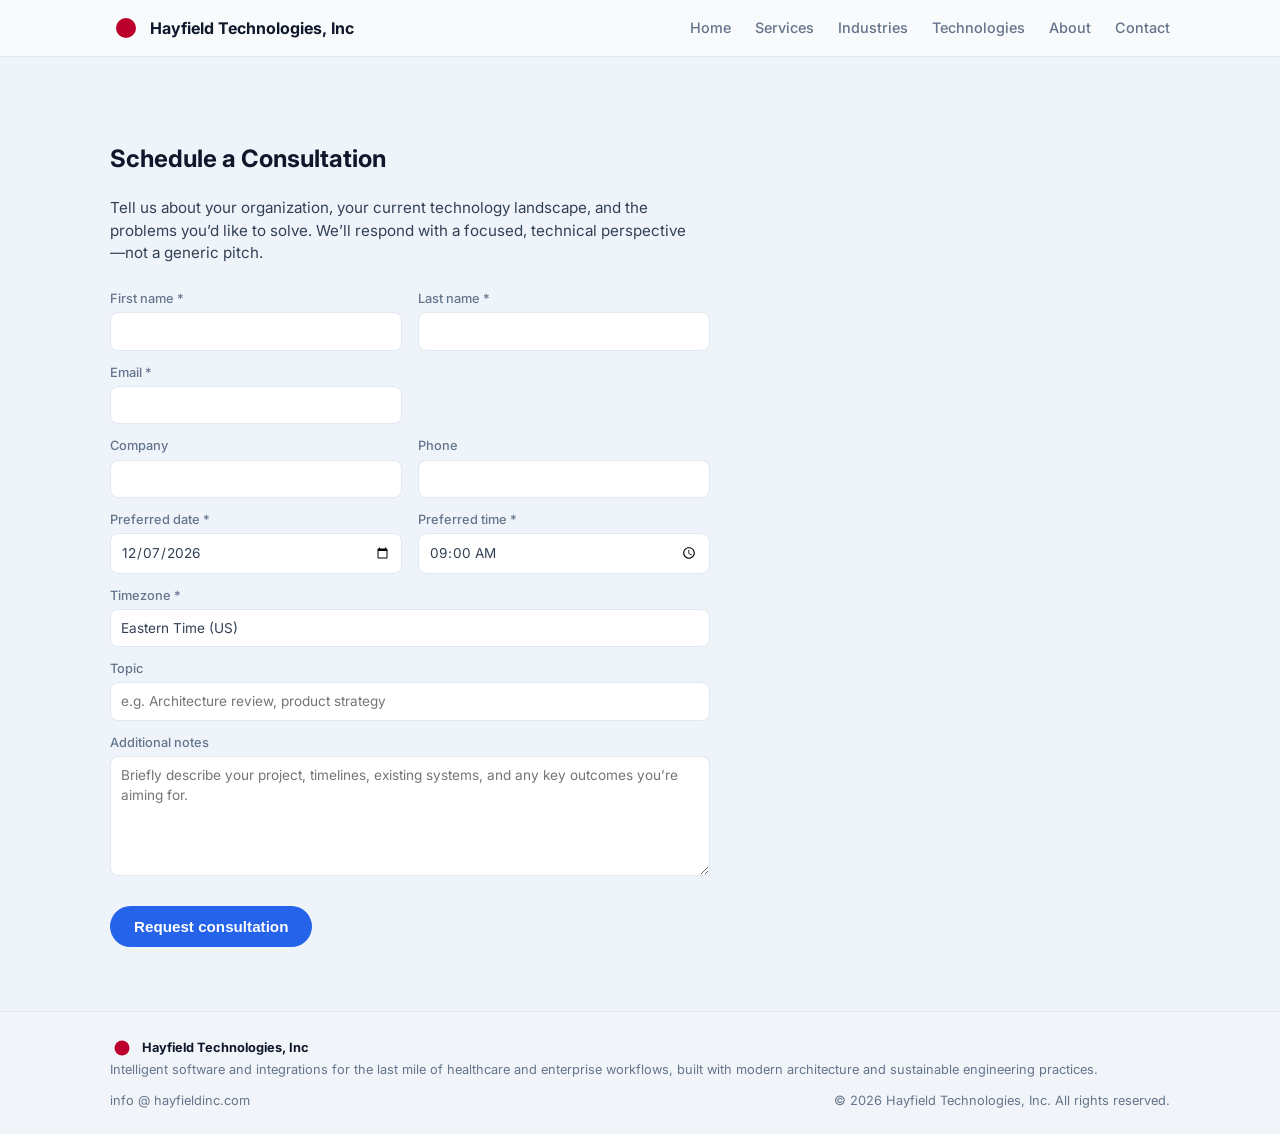
==== commit ad55ea33: "styling updates" ====
--- a/appointment.html
+++ b/appointment.html
@@ -74,7 +74,7 @@
           <div class="grid form-row-2">
             <div>
               <label for="company">Company</label>
-              <input id="company" type="text" name="company" />
+              <input id="company" type="text" name="company"  required min=""/>
             </div>
             <div>
               <label for="phone">Phone</label>
@@ -90,7 +90,7 @@
             </div>
             <div>
               <label for="preferred_time">Preferred time *</label>
-              <input id="preferred_time" type="time" name="preferred_time"    required />
+              <input id="preferred_time" type="time" name="preferred_time"  required />
              
             </div>
           </div>
@@ -162,6 +162,7 @@
   </footer>
 
   <script>
+    const timeInput = document.getElementById("preferred_time");
       const dateInput = document.getElementById("preferred_date");
        const tomorrow = new Date();
   tomorrow.setDate(tomorrow.getDate() + 1);
@@ -173,6 +174,8 @@
     return `${year}-${month}-${day}`;
   }
   dateInput.min = formatLocalDate(tomorrow);
+  dateInput.value=dateInput.min;
+  timeInput.value="09:00"
     // Simple copyright year
     document.getElementById("year").textContent = new Date().getFullYear();
 
--- a/styles.css
+++ b/styles.css
@@ -441,3 +441,24 @@
     display: none;
   }
 }
+input, textarea, select {
+  width: 100%;
+  padding: 0.5rem 0.6rem;
+  border-radius: 0.5rem;
+  border: 1px solid var(--border);
+  font: inherit;
+  font-size: 0.85rem;
+  color: var(--text);
+  background: #ffffff;
+}
+
+select {
+  appearance: none;
+  -webkit-appearance: none;
+  -moz-appearance: none;
+  background-image: url("data:image/svg+xml,...chevron...");
+  background-repeat: no-repeat;
+  background-position: right 0.6rem center;
+  padding-right: 2rem;
+  cursor: pointer;
+}
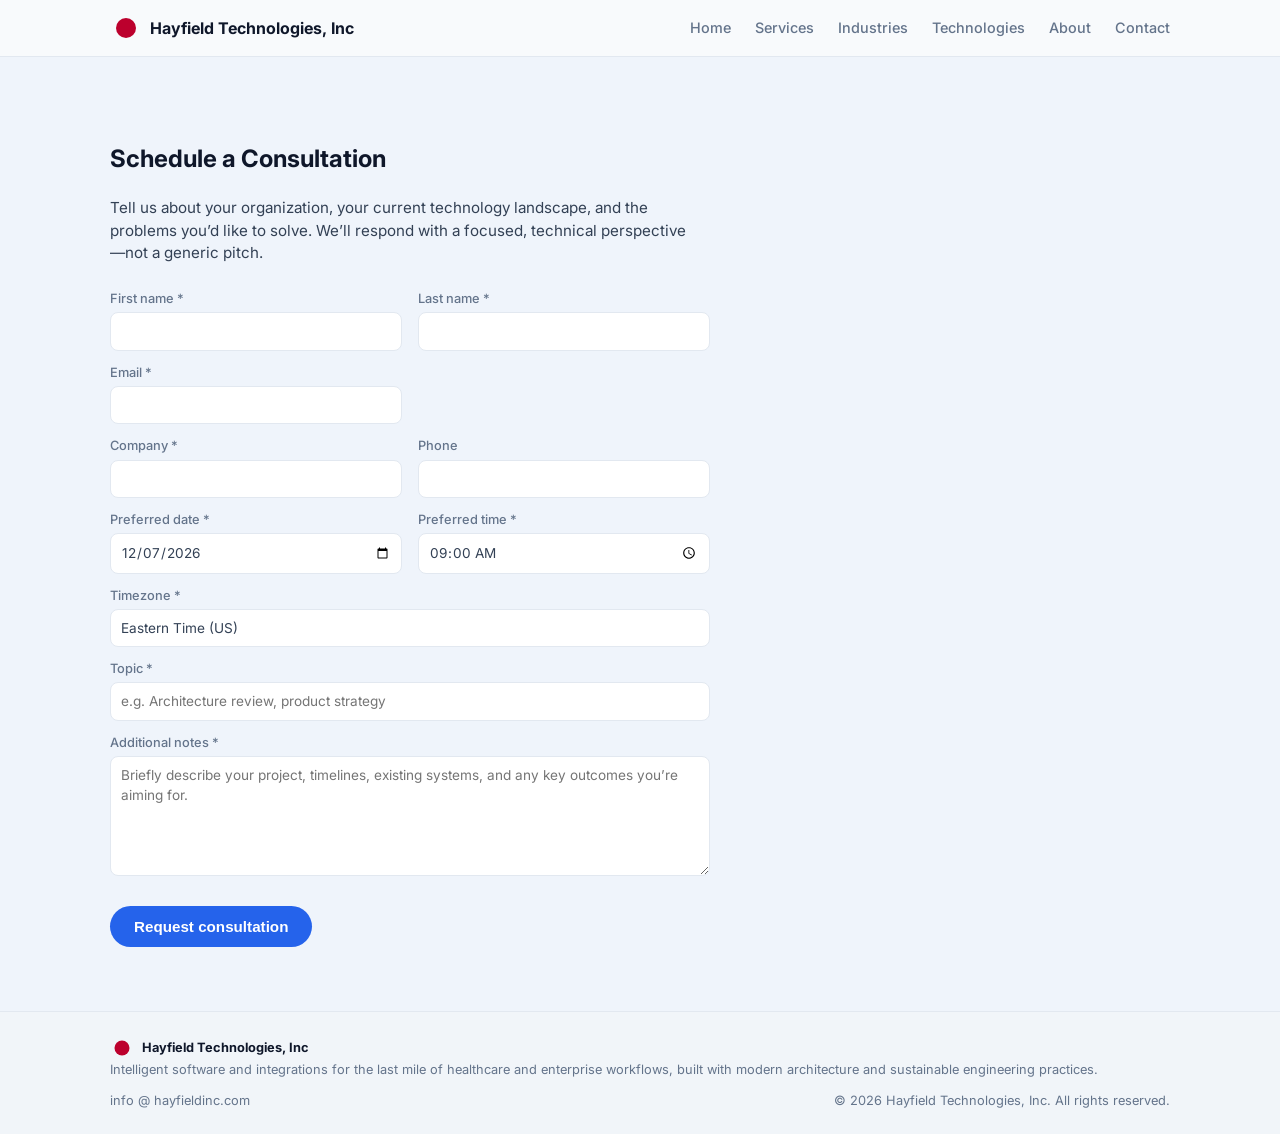
==== commit 0536cc86: "styling updates" ====
--- a/appointment.html
+++ b/appointment.html
@@ -73,8 +73,8 @@
 
           <div class="grid form-row-2">
             <div>
-              <label for="company">Company</label>
-              <input id="company" type="text" name="company"  required min=""/>
+              <label for="company">Company *</label>
+              <input id="company" type="text" name="company"  required min="5" maxlength="50"/>
             </div>
             <div>
               <label for="phone">Phone</label>
@@ -108,16 +108,16 @@
           </div>
 
           <div>
-            <label for="topic">Topic</label>
-            <input id="topic" type="text" name="topic" placeholder="e.g. Architecture review, product strategy"   minlength="5" maxlength="20"/>
+            <label for="topic">Topic *</label>
+            <input id="topic" type="text" name="topic" placeholder="e.g. Architecture review, product strategy"   minlength="5" maxlength="20" required/>
           </div>
 
           <div>
-            <label for="notes">Additional notes</label>
+            <label for="notes">Additional notes *</label>
             <textarea
               id="notes"
               name="notes"
-              placeholder="Briefly describe your project, timelines, existing systems, and any key outcomes you’re aiming for."   minlength="5" maxlength="400"
+              placeholder="Briefly describe your project, timelines, existing systems, and any key outcomes you’re aiming for."   minlength="5" maxlength="400" required
             ></textarea>
           </div>
 
